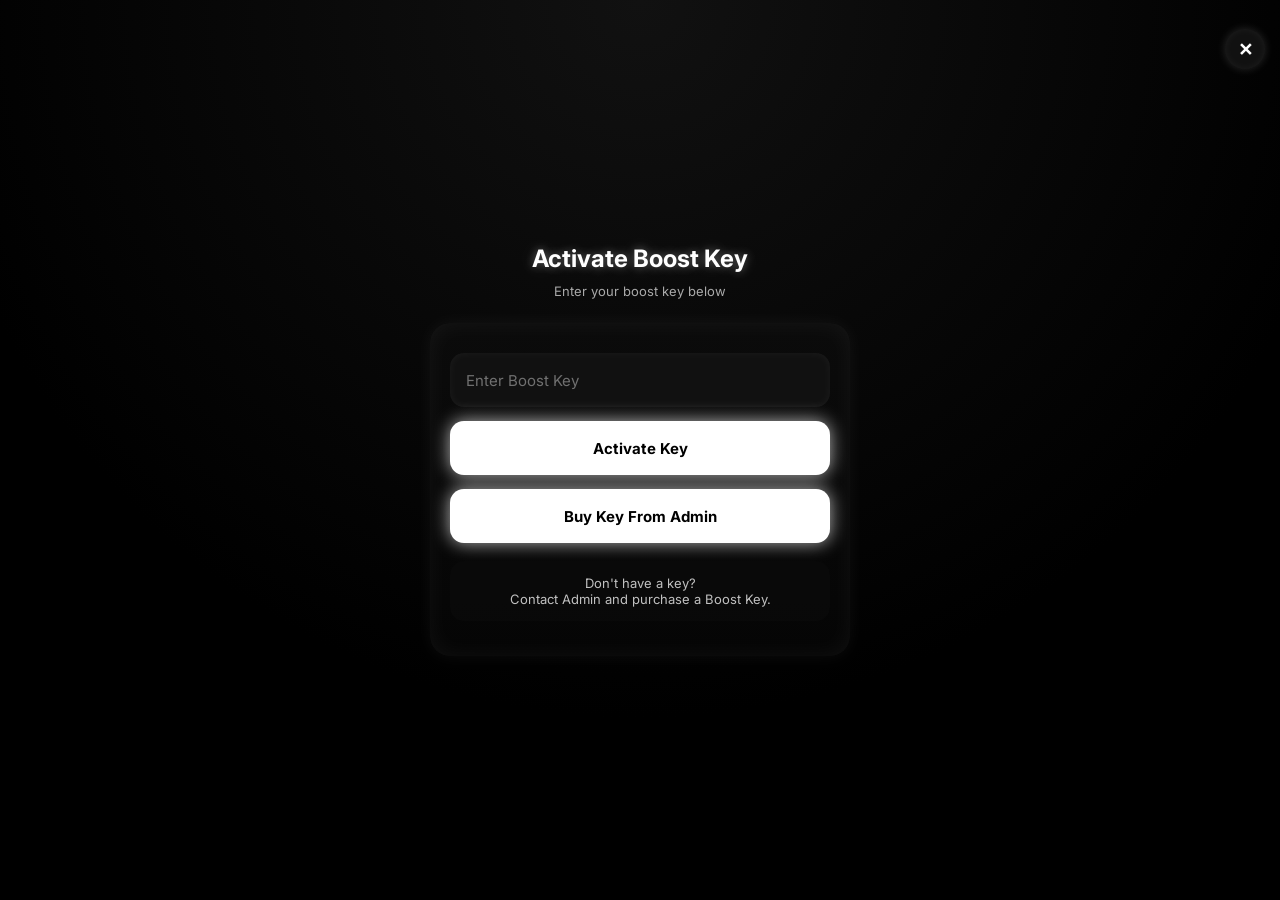
==== boost.html @ 8d3eef65 "Add files via upload" ====
<!DOCTYPE html>
<html lang="en">
<head>
<meta charset="UTF-8">
<meta name="viewport" content="width=device-width, initial-scale=1.0">
<title>Boost Key</title>

<link href="https://fonts.googleapis.com/css2?family=Inter:wght@400;500;600;700&display=swap" rel="stylesheet">

<style>
*{
  margin:0;
  padding:0;
  box-sizing:border-box;
  font-family:'Inter',sans-serif;
}

body{
  background:radial-gradient(circle at top,#111,#000 65%);
  color:#fff;
  min-height:100vh;
  display:flex;
  justify-content:center;
  align-items:center;
  padding:20px;
}

.boost-sheet{
  width:100%;
  max-width:420px;
}

.title{
  text-align:center;
  font-size:24px;
  font-weight:700;
  margin-bottom:10px;
  text-shadow:
    0 0 10px rgba(255,255,255,.35),
    0 0 25px rgba(255,255,255,.15);
}

.subtitle{
  text-align:center;
  opacity:.65;
  margin-bottom:24px;
  font-size:13px;
}

.key-card{
  background:linear-gradient(180deg,#0b0b0b,#050505);
  border-radius:20px;
  padding:20px;
  box-shadow:
    inset 0 0 24px rgba(255,255,255,.05),
    0 0 18px rgba(255,255,255,.05);
}

.input-box{
  margin-top:10px;
}

.input-box input{
  width:100%;
  height:54px;
  border:none;
  outline:none;
  background:#111;
  color:#fff;
  border-radius:14px;
  padding:0 16px;
  font-size:15px;
  box-shadow:inset 0 0 10px rgba(255,255,255,.05);
}

.input-box input::placeholder{
  color:rgba(255,255,255,.4);
}

button{
  width:100%;
  height:54px;
  border:none;
  border-radius:14px;
  margin-top:14px;
  background:#fff;
  color:#000;
  font-weight:700;
  font-size:15px;
  cursor:pointer;
  box-shadow:0 0 18px rgba(255,255,255,.7);
  transition:all .15s ease;
}

button:active{
  transform:scale(.95);
  box-shadow:
    0 0 8px rgba(255,255,255,.6),
    inset 0 0 10px rgba(0,0,0,.3);
}

.info-box{
  margin-top:18px;
  padding:14px;
  border-radius:14px;
  background:#0a0a0a;
  text-align:center;
  font-size:13px;
  opacity:.75;
}

.status{
  margin-top:15px;
  text-align:center;
  font-size:14px;
  font-weight:600;
}

.success{
  color:#42ff9c;
}

.error{
  color:#ff5c5c;
}
.close-btn{
  position:absolute;
  top:15px;
  right:15px;

  width:40px;
  height:40px;

  border:none;
  border-radius:50%;

  background:#111;
  color:#fff;

  font-size:18px;
  font-weight:bold;

  cursor:pointer;

  box-shadow:
    0 0 10px rgba(255,255,255,.15),
    inset 0 0 10px rgba(255,255,255,.05);

  transition:.15s;
}

.close-btn:hover{
  background:#1a1a1a;
}

.close-btn:active{
  transform:scale(.9);
}
</style>
</head>

<body>

<div class="boost-sheet">

  <h2 class="title">
     Activate Boost Key
  </h2>

  <p class="subtitle">
    Enter your boost key below
  </p>

  <div class="key-card">

    <div class="input-box">
      <input
        type="text"
        id="boostKey"
        placeholder="Enter Boost Key">
    </div>

    <button id="activateBtn">
      Activate Key
    </button>

    <button
      onclick="window.open('https://t.me/YOUR_USERNAME')">
      Buy Key From Admin
    </button>
    <button class="close-btn" onclick="goHome()">
  ✕
</button>

    <div class="info-box">
      Don't have a key?<br>
      Contact Admin and purchase a Boost Key.
    </div>

    <div id="status" class="status"></div>

  </div>

</div>
<script>
  

function goHome(){

  if(window.parent !== window){
    window.parent.closeModal();
    return;
  }

  window.location.href = "index.html";
}
</script>
<script>

document
.getElementById("activateBtn")
.addEventListener("click", async ()=>{

  let key =
  document.getElementById("boostKey")
  .value.trim();

  let status =
  document.getElementById("status");

  if(!key){
    status.className = "status error";
    status.innerText = "Enter a boost key";
    return;
  }

  let telegram =
  localStorage.getItem("user_id");

  try{

    let res = await fetch(
      "https://mine-cashy-backend.onrender.com/activate-key",
      {
        method:"POST",
        headers:{
          "Content-Type":"application/json"
        },
        body:JSON.stringify({
          telegram,
          key
        })
      }
    );

    let data = await res.json();
    console.log(data);
alert(JSON.stringify(data));

    if(data.status==="success"){

      if(window.parent.applyBoost){
        window.parent.applyBoost(
          Number(data.amount)
        );
      }

      status.className = "status success";
      status.innerText =
      "Boost Activated +" +
      data.amount + " GH/s";

      setTimeout(()=>{
        if(window.parent.closeModal){
          window.parent.closeModal();
        }
      },1500);

    }
    else if(data.status==="used"){

      status.className = "status error";
      status.innerText =
      "Key Already Used";

    }
    else{

      status.className = "status error";
      status.innerText =
      "Invalid Key";

    }

  }catch(err){

    status.className = "status error";
    status.innerText =
    "Server Connection Failed";

  }

});

</script>

</body>
</html>
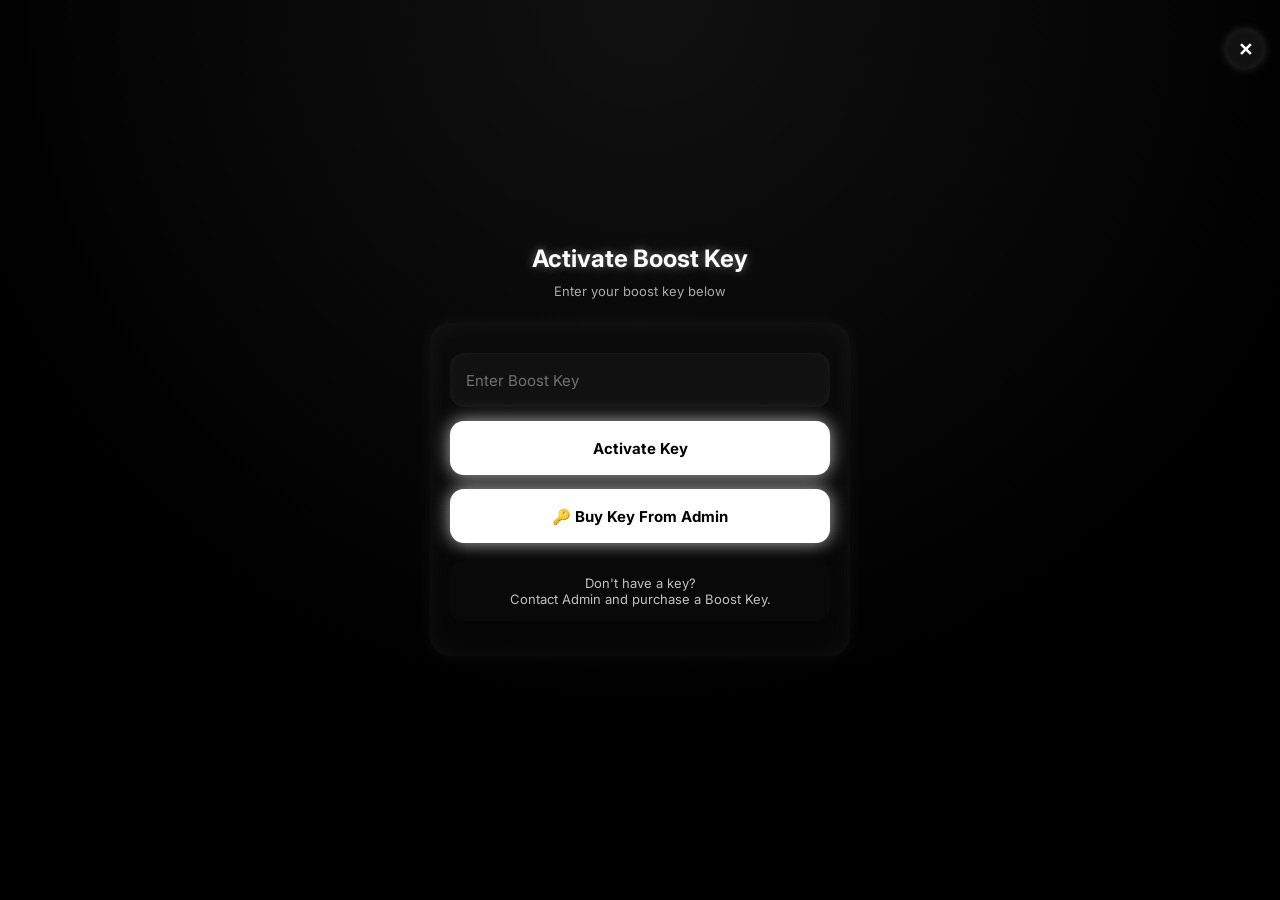
==== commit 965c9e31: "Update boost.html" ====
--- a/boost.html
+++ b/boost.html
@@ -184,10 +184,9 @@
       Activate Key
     </button>
 
-    <button
-      onclick="window.open('https://t.me/YOUR_USERNAME')">
-      Buy Key From Admin
-    </button>
+  <button onclick="buyKey()">
+  🔑 Buy Key From Admin
+</button>
     <button class="close-btn" onclick="goHome()">
   ✕
 </button>
@@ -202,6 +201,21 @@
   </div>
 
 </div>
+  <script>
+function buyKey(){
+
+  let user =
+    localStorage.getItem("user_id") || "Unknown";
+
+  let msg =
+    "Hello Admin, I want to buy a Boost Key.%0AUser ID: " + user;
+
+  window.open(
+    "https://t.me/MineCashyAdmin?text=" + msg,
+    "_blank"
+  );
+}
+</script>
 <script>
   
 
@@ -240,7 +254,7 @@
   try{
 
     let res = await fetch(
-      "https://mine-cashy-backend.onrender.com/activate-key",
+      "https://mine-cash.onrender.com/activate-key",
       {
         method:"POST",
         headers:{
@@ -305,4 +319,4 @@
 </script>
 
 </body>
-</html>+</html>
